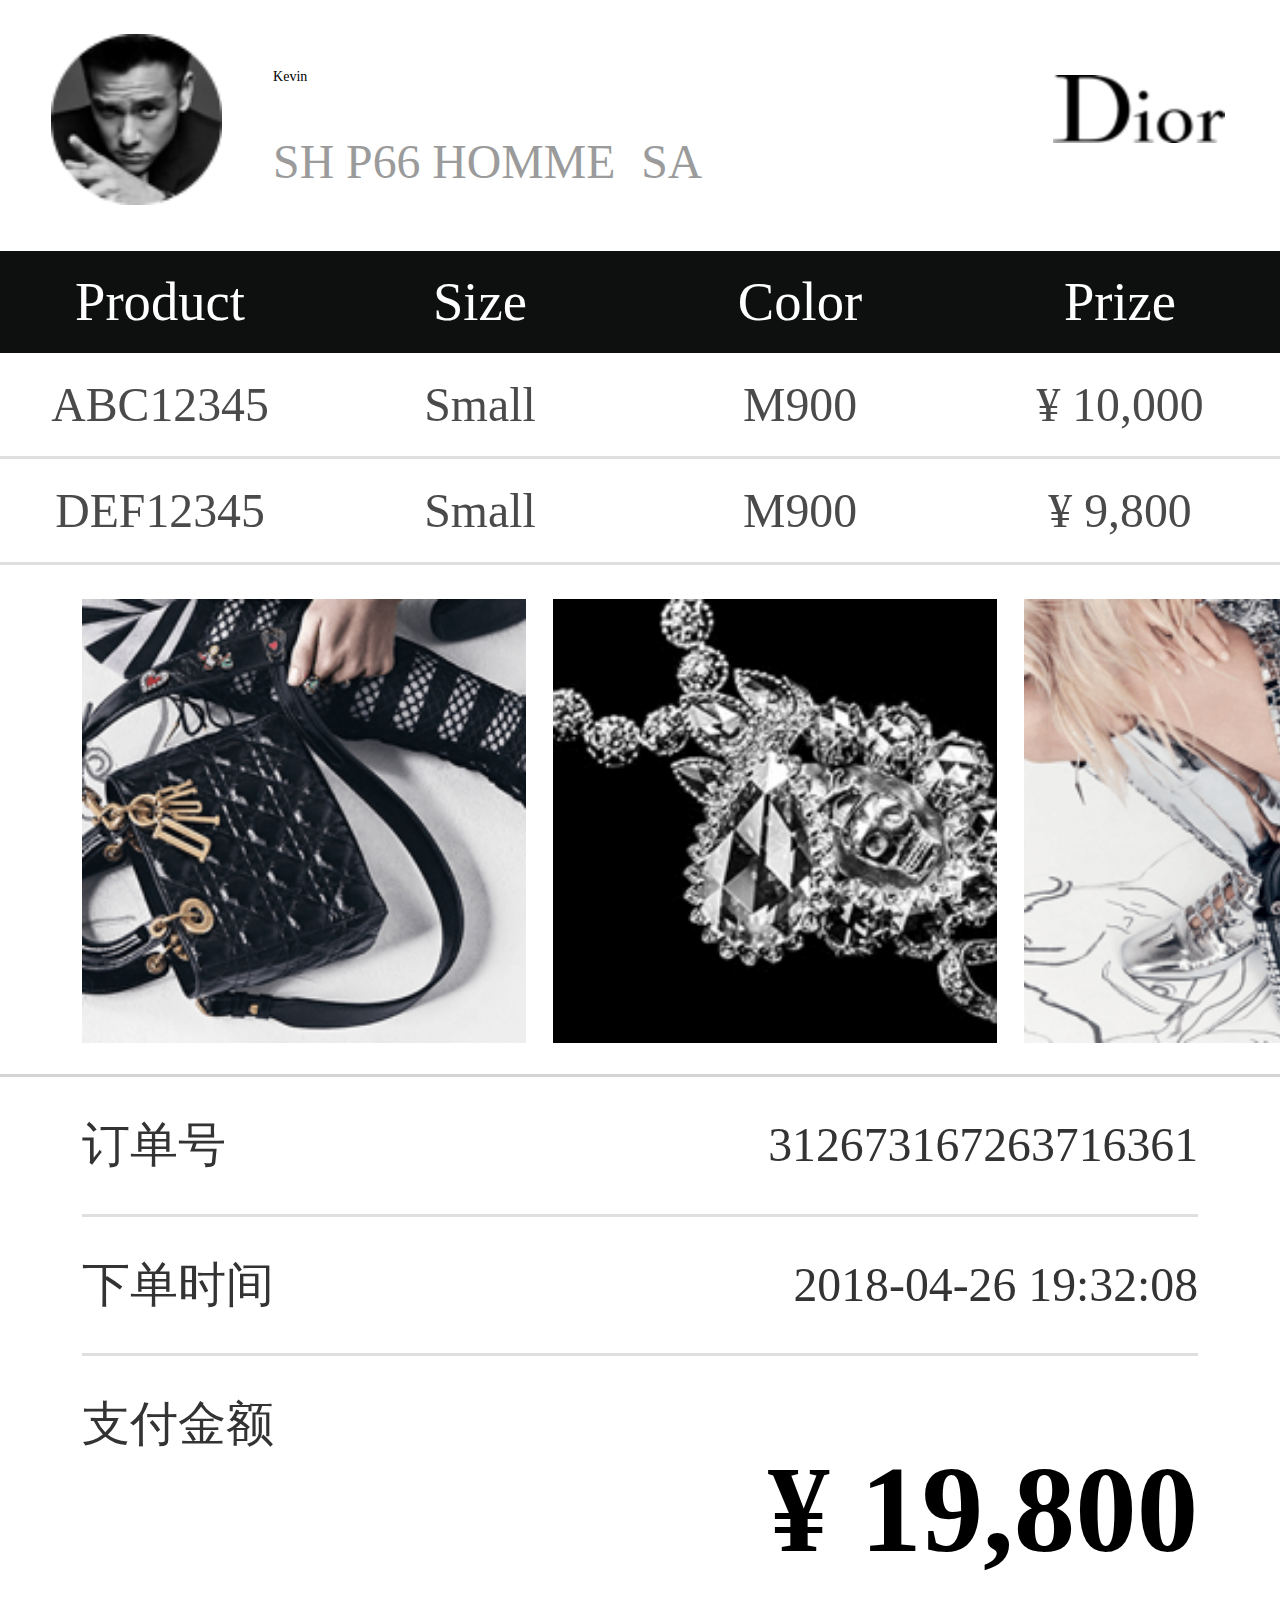
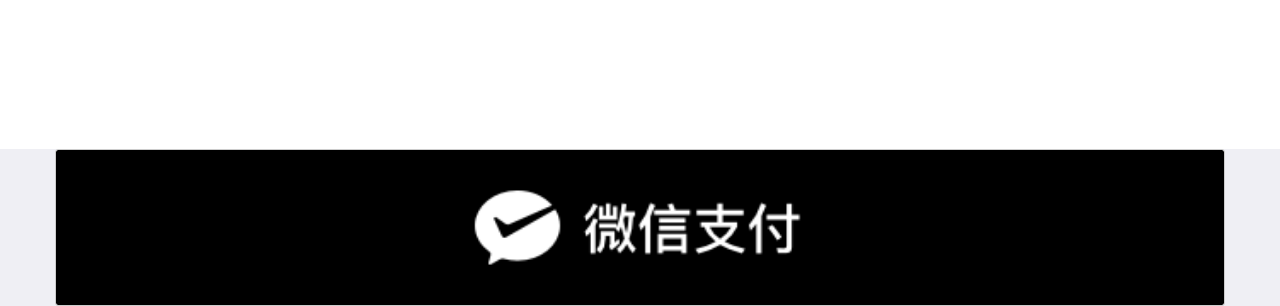
==== order.html @ d6ef1db2 "first commit" ====
<!DOCTYPE html>
<html>
	<head lang="en">
		<!--设置页面不缓存-->
		<META HTTP-EQUIV="pragma" CONTENT="no-cache">
		<META HTTP-EQUIV="Cache-Control" CONTENT="no-cache, must-revalidate">
		<META HTTP-EQUIV="expires" CONTENT="0">
		<meta http-equiv="cache-control" content="max-age=0"/>
		<meta name="viewport" content="width=device-width,initial-scale=1,minimum-scale=1,maximum-scale=1,user-scalable=no"/>
		<meta charset="UTF-8">
		<title>Dior企业号</title>
		<script type="application/javascript" src="js/rem.js"></script>
		<link rel="stylesheet" href="css/mui.min.css"/>
		<link rel="stylesheet" href="css/common.css"/>
		<link rel="stylesheet" href="css/imagePre.css"/>
		<link rel="stylesheet" href="css/order.css"/>
	</head>
	<body style="position:relative;">
		<!--顶部-->
		<div class="topStyle">
			<img src="./img/img-touxiang2@2x.png" alt="" class="headImg"/>
			<p class="nameStyle">Kevin</p>
			<p>
				<span style="color:#9B9B9B;;font-size:0.14rem;margin-right:0.065rem;">SH P66 HOMME</span>
				<span style="color:#9B9B9B;;font-size:0.14rem;">SA</span>
			</p>
			<img src="./img/logo @2x.png" alt="" class="logo"/>
		</div>
		<!--中间部分-->
		<div>
			<div class="middleHead">
				<div>Product</div>
				<div>Size</div>
				<div>Color</div>
				<div>Prize</div>
			</div>
			<div class="middleItem">
				<div>ABC12345</div>
				<div>Small</div>
				<div>M900</div>
				<div>¥ <span>10,000</span></div>
			</div>
			<div class="middleItem">
				<div>DEF12345</div>
				<div>Small</div>
				<div>M900</div>
				<div>¥ <span>9,800</span></div>
			</div>

			<div class="sliderContainer">
				<div class="sliderCon">
					<div style="white-space: nowrap;min-height: 1.34rem;">
						<!--js动态拼接-->
						<!--<div class="imgDiv">-->
							<!--<img src="./img/img-3@2x.png" data-preview-src="" data-preview-group="1">-->
						<!--</div>-->
						<!--<div class="imgDiv">-->
							<!--<img src="./img/img-4@2x.png" data-preview-src="" data-preview-group="1">-->
						<!--</div>-->
						<!--<div class="imgDiv">-->
							<!--<img src="./img/img-5@2x.png" data-preview-src="" data-preview-group="1">-->
						<!--</div>-->
						<!--<div class="imgDiv">-->
							<!--<img src="./img/img-6@2x.png" data-preview-src="" data-preview-group="1">-->
						<!--</div>-->
					</div>
				</div>
			</div>

			<!--订单部分-->
			<div class="orderCon">
				<div class="orderItem">
					<div>订单号</div>
					<div>312673167263716361</div>
				</div>
				<div class="orderItem">
					<div>下单时间</div>
					<div>2018-04-26 19:32:08</div>
				</div>
				<div class="orderItem sum">
					<div>支付金额</div>
					<div class="money">¥0</div>
				</div>
			</div>
		</div>
  	<button type="button" class="btn"></button>

  	<!--生产环境需去掉，方便调试 start-->
		<!--<script type="application/javascript" src="js/vconsole.min.js"></script>-->
		<!--<script> var Vconsole=new VConsole();</script>-->
		<!--生产环境需去掉，方便调试 end-->
		<script type="application/javascript" src="js/jquery/jquery-3.1.1.js"></script>
		<script type="application/javascript" src="js/mui.js"></script>
		<script type="application/javascript" src="js/mui.previewimage.js"></script>
		<script type="application/javascript" src="js/mui.zoom.js"></script>
		<script type="application/javascript" src="js/common.js"></script>
		<script type="application/javascript" src="js/order.js"></script>

	</body>
</html>
---- css/common.css ----
/*通用样式*/

body{
  padding:0;
  margin:0;
  font-family: PingFangSC-Medium;
  font-size:0.16rem;
  tap-highlight-color:transparent;
  -webkit-tap-highlight-color:transparent;
}

p, ul, ol{
  margin: 0;
  padding: 0;
  list-style: none;
}

*{
  margin:0; padding:0;
}

body, div, dl, dt, dd, li, h1, h2, h3, h4, h5, h6, pre, code, form, fieldset, legend, input, button, textarea, p, blockquote, th, td {
  margin: 0;
  padding: 0;
}

.rt{
  float:right;
}

.lf{
  float:left;
}

.clear:after{
  content:'';
  display:block;
  clear:both;
}
---- css/imagePre.css ----
/*ͼƬ�Ŵ���Ч start*/

.mui-preview-image.mui-fullscreen {
  position: fixed;
  z-index: 20;
  background-color: #000;
}
.mui-preview-header,
.mui-preview-footer {
  position: absolute;
  width: 100%;
  left: 0;
  z-index: 10;
}
.mui-preview-header {
  height: 44px;
  top: 0;
}
.mui-preview-footer {
  height: 50px;
  bottom: 0px;
}
.mui-preview-header .mui-preview-indicator {
  display: block;
  line-height: 25px;
  color: #fff;
  text-align: center;
  margin: 15px auto 4;
  width: 70px;
  background-color: rgba(0, 0, 0, 0.4);
  border-radius: 12px;
  font-size: 16px;
}
.mui-preview-image {
  display: none;
  -webkit-animation-duration: 0.5s;
  animation-duration: 0.5s;
  -webkit-animation-fill-mode: both;
  animation-fill-mode: both;
}
.mui-preview-image.mui-preview-in {
  -webkit-animation-name: fadeIn;
  animation-name: fadeIn;
}
.mui-preview-image.mui-preview-out {
  background: none;
  -webkit-animation-name: fadeOut;
  animation-name: fadeOut;
}
.mui-preview-image.mui-preview-out .mui-preview-header,
.mui-preview-image.mui-preview-out .mui-preview-footer {
  display: none;
}
.mui-zoom-scroller {
  position: absolute;
  display: -webkit-box;
  display: -webkit-flex;
  display: flex;
  -webkit-box-align: center;
  -webkit-align-items: center;
  align-items: center;
  -webkit-box-pack: center;
  -webkit-justify-content: center;
  justify-content: center;
  left: 0;
  right: 0;
  bottom: 0;
  top: 0;
  width: 100%;
  height: 100%;
  margin: 0;
  -webkit-backface-visibility: hidden;
}
.mui-zoom {
  -webkit-transform-style: preserve-3d;
  transform-style: preserve-3d;
}
.mui-slider .mui-slider-group .mui-slider-item img {
  width: auto;
  height: auto;
  max-width: 96%;
  max-height: 96%;
}
.mui-android-4-1 .mui-slider .mui-slider-group .mui-slider-item img {
  width: 100%;
}
.mui-android-4-1 .mui-slider.mui-preview-image .mui-slider-group .mui-slider-item {
  display: inline-table;
}
.mui-android-4-1 .mui-slider.mui-preview-image .mui-zoom-scroller img {
  display: table-cell;
  vertical-align: middle;
}
.mui-preview-loading {
  position: absolute;
  width: 100%;
  height: 100%;
  top: 0;
  left: 0;
  display: none;
}
.mui-preview-loading.mui-active {
  display: block;
}
.mui-preview-loading .mui-spinner-white {
  position: absolute;
  top: 50%;
  left: 50%;
  margin-left: -25px;
  margin-top: -25px;
  height: 50px;
  width: 50px;
}
.mui-preview-image img.mui-transitioning {
  -webkit-transition: -webkit-transform 0.5s ease, opacity 0.5s ease;
  transition: transform 0.5s ease, opacity 0.5s ease;
}
@-webkit-keyframes fadeIn {
  0% {
    opacity: 0;
  }
  100% {
    opacity: 1;
  }
}
@keyframes fadeIn {
  0% {
    opacity: 0;
  }
  100% {
    opacity: 1;
  }
}
@-webkit-keyframes fadeOut {
  0% {
    opacity: 1;
  }
  100% {
    opacity: 0;
  }
}
@keyframes fadeOut {
  0% {
    opacity: 1;
  }
  100% {
    opacity: 0;
  }
}
div img {
  max-width: 100%;
  height: auto;
}

.riskLevel{
  display:none;
}

/*ͼƬ�Ŵ���Ч end*/
---- css/order.css ----
.topStyle{
  padding:0.1rem 0;
  padding-left:0.8rem;
  position: relative;
  background-color: #fff;
}

.topStyle p{
  line-height: 0.25rem;
}

.headImg{
  width:0.5rem;
  height:0.5rem;
  position:absolute;
  top:0.1rem;
  left:0.15rem;
}

.nameStyle{
  color:#000;
  margin-right:0.085rem;
}
.logo{
  width:0.505rem;
  height:0.2rem;
  position:absolute;
  top:0.22rem;
  right:0.16rem;
}

.middleHead{
  background-color: #0E0F0F;
  display: flex;
  flex-flow: row;
  color:#fff;
}
.middleHead>div{
  width:25%;
  flex-grow: 1;
  text-align: center;
  /*align-items:stretch;*/
  line-height: 0.3rem;
}

.middleItem{
  background-color: #fff;
  color:#4A4A4A;
  display: flex;
  font-size:0.14rem;
  flex-flow: row;
  border-bottom: 0.01rem solid rgba(151,151,151,0.31);
}
.middleItem>div{
  width:25%;
  word-wrap:break-word;
  flex-grow: 1;
  text-align: center;
  /*line-height: 0.38rem;*/
  align-items:stretch;
  padding:0.12rem 0;
}

.orderItem{
  background-color: #fff;
  color:#333;
  display: flex;
  font-size:0.14rem;
  flex-flow: row;
  justify-content:space-between;
  border-bottom: 0.01rem solid rgba(151,151,151,0.31);
}

.orderItem>div{
  text-align: center;
  line-height: 0.4rem;
}

.orderItem>div:first-child{
  margin-left:0.25rem;
}

.orderItem>div:last-child{
  margin-right:0.24rem;
}

.sliderContainer{
  width:100%;
  box-sizing: border-box;
  overflow: hidden;
  height:1.5rem;
  border-bottom: 0.01rem solid rgba(151,151,151,0.31);
}

.sliderCon{
  padding-top: 0.1rem;
  padding-left:0.24rem;
  padding-bottom:0.2rem;
  background-color: #fff;
  width:100%;
  box-sizing: border-box;
  overflow-x: scroll;
}


.imgDiv{
  display: inline-block;
  width:1.3rem;
  height:1.3rem;
  overflow: hidden;
  margin-right:0.08rem;
}

.imgDiv>img{
  max-width: none;
  position: relative;
  left:0;
  top:0;
}

#slider .mui-slider-item{
  width:1.3rem;
  height:1.3rem;
  margin-right:0.06rem;
}

.sum{
  border-bottom:none;
}

.orderCon{
  padding:0 0.24rem;
  background-color: #fff;
}

.orderCon .orderItem>div:first-child{
  margin-left:0;
}

.orderCon .orderItem>div:last-child{
  margin-right:0;
}

.money{
  font-size:0.36rem;
  line-height: 0.5rem;
  color:#000;
  margin-top: 0.25rem;
  margin-bottom: 0.5rem;
  font-weight: 600;
  max-width: 70%;
}

.btn{
  width:3.43rem;
  display: block;
  margin: auto;
  height:0.46rem;
  background-image: url('../img/button-weixingzhifu@2x.png');
  background-size:100% 100%;
}
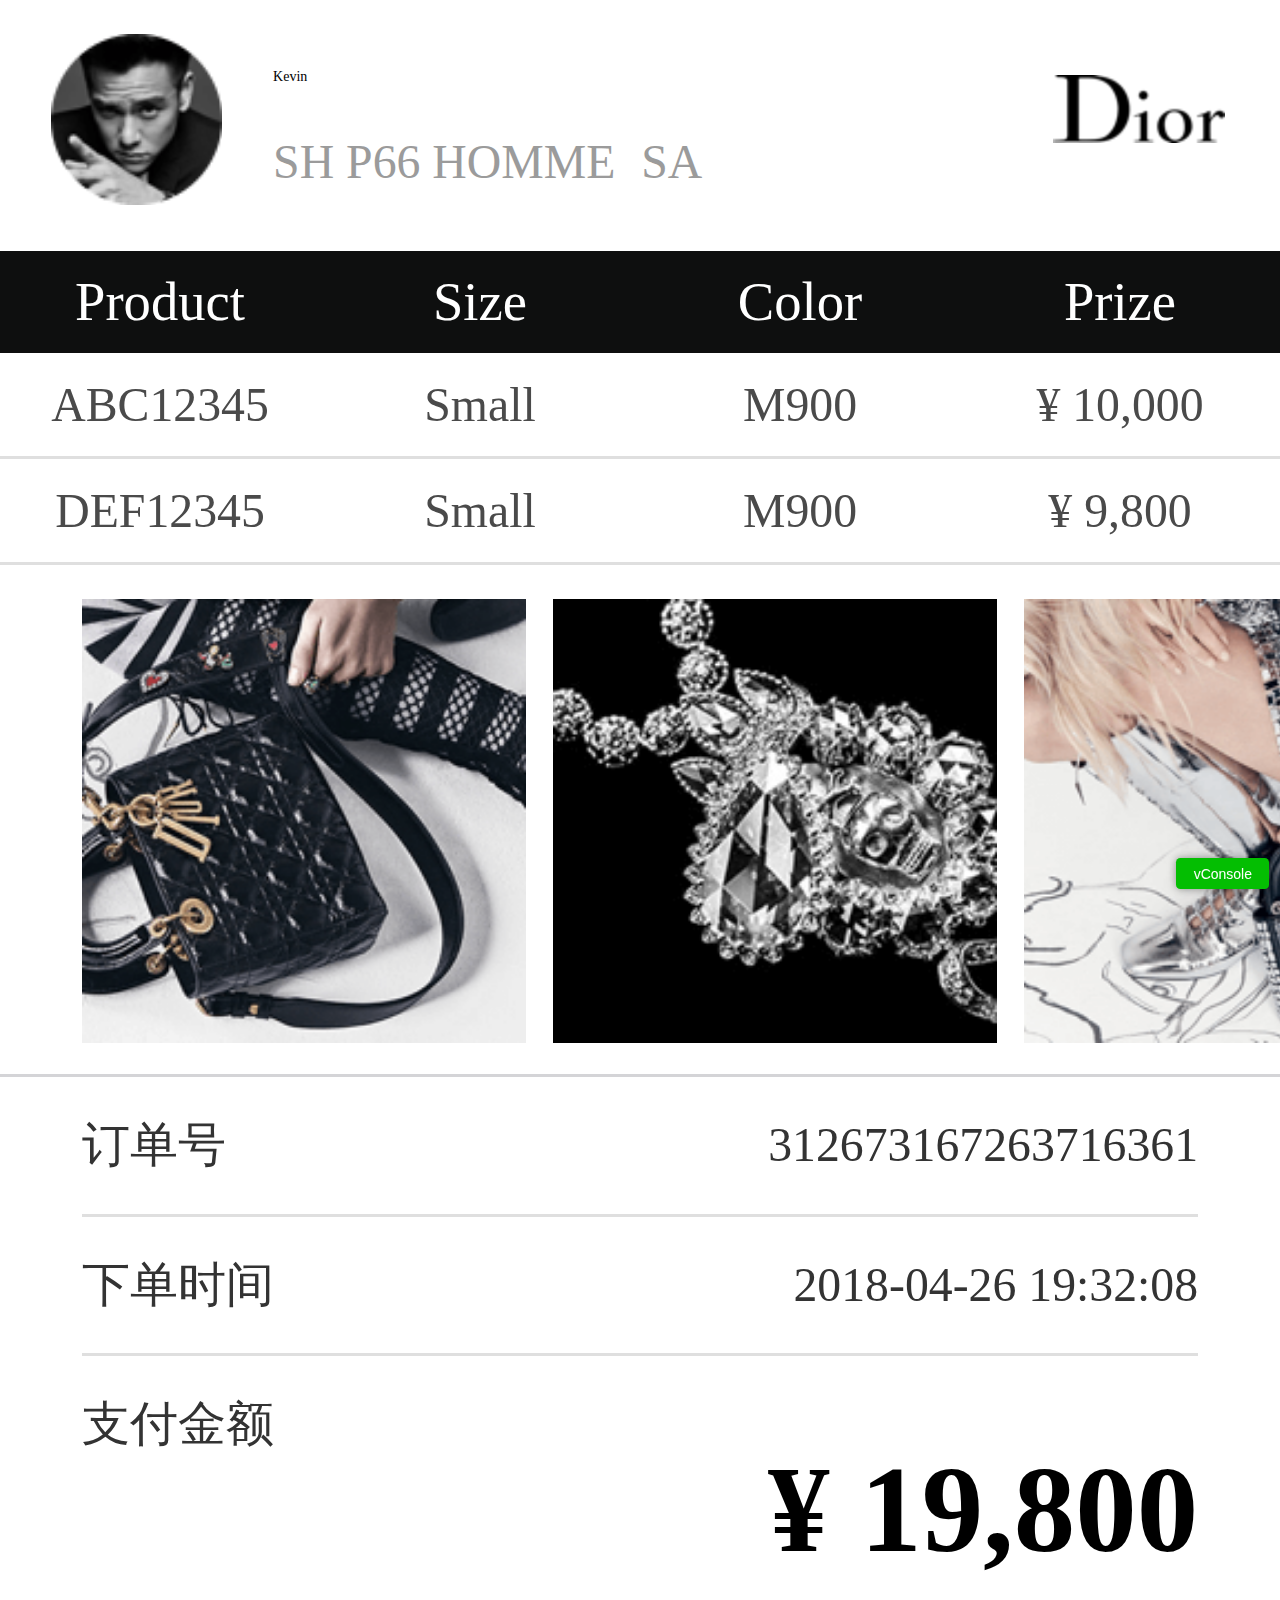
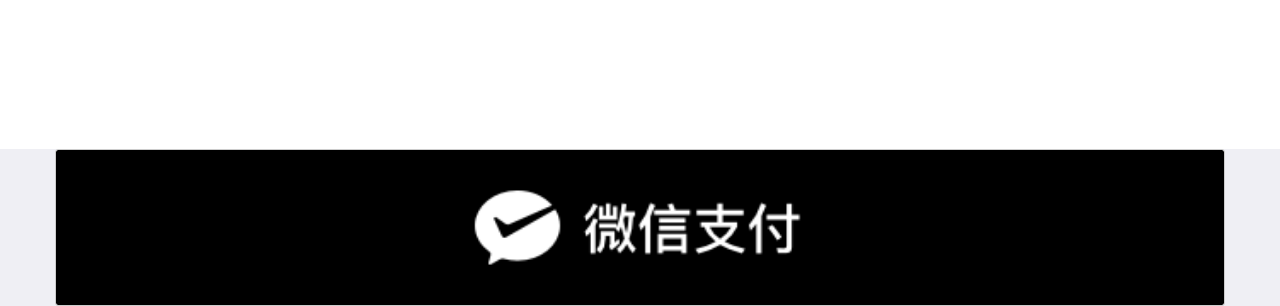
==== commit 34b4fbf9: "优化" ====
--- a/order.html
+++ b/order.html
@@ -86,8 +86,8 @@
   	<button type="button" class="btn"></button>
 
   	<!--生产环境需去掉，方便调试 start-->
-		<!--<script type="application/javascript" src="js/vconsole.min.js"></script>-->
-		<!--<script> var Vconsole=new VConsole();</script>-->
+		<script type="application/javascript" src="js/vconsole.min.js"></script>
+		<script> var Vconsole=new VConsole();</script>
 		<!--生产环境需去掉，方便调试 end-->
 		<script type="application/javascript" src="js/jquery/jquery-3.1.1.js"></script>
 		<script type="application/javascript" src="js/mui.js"></script>
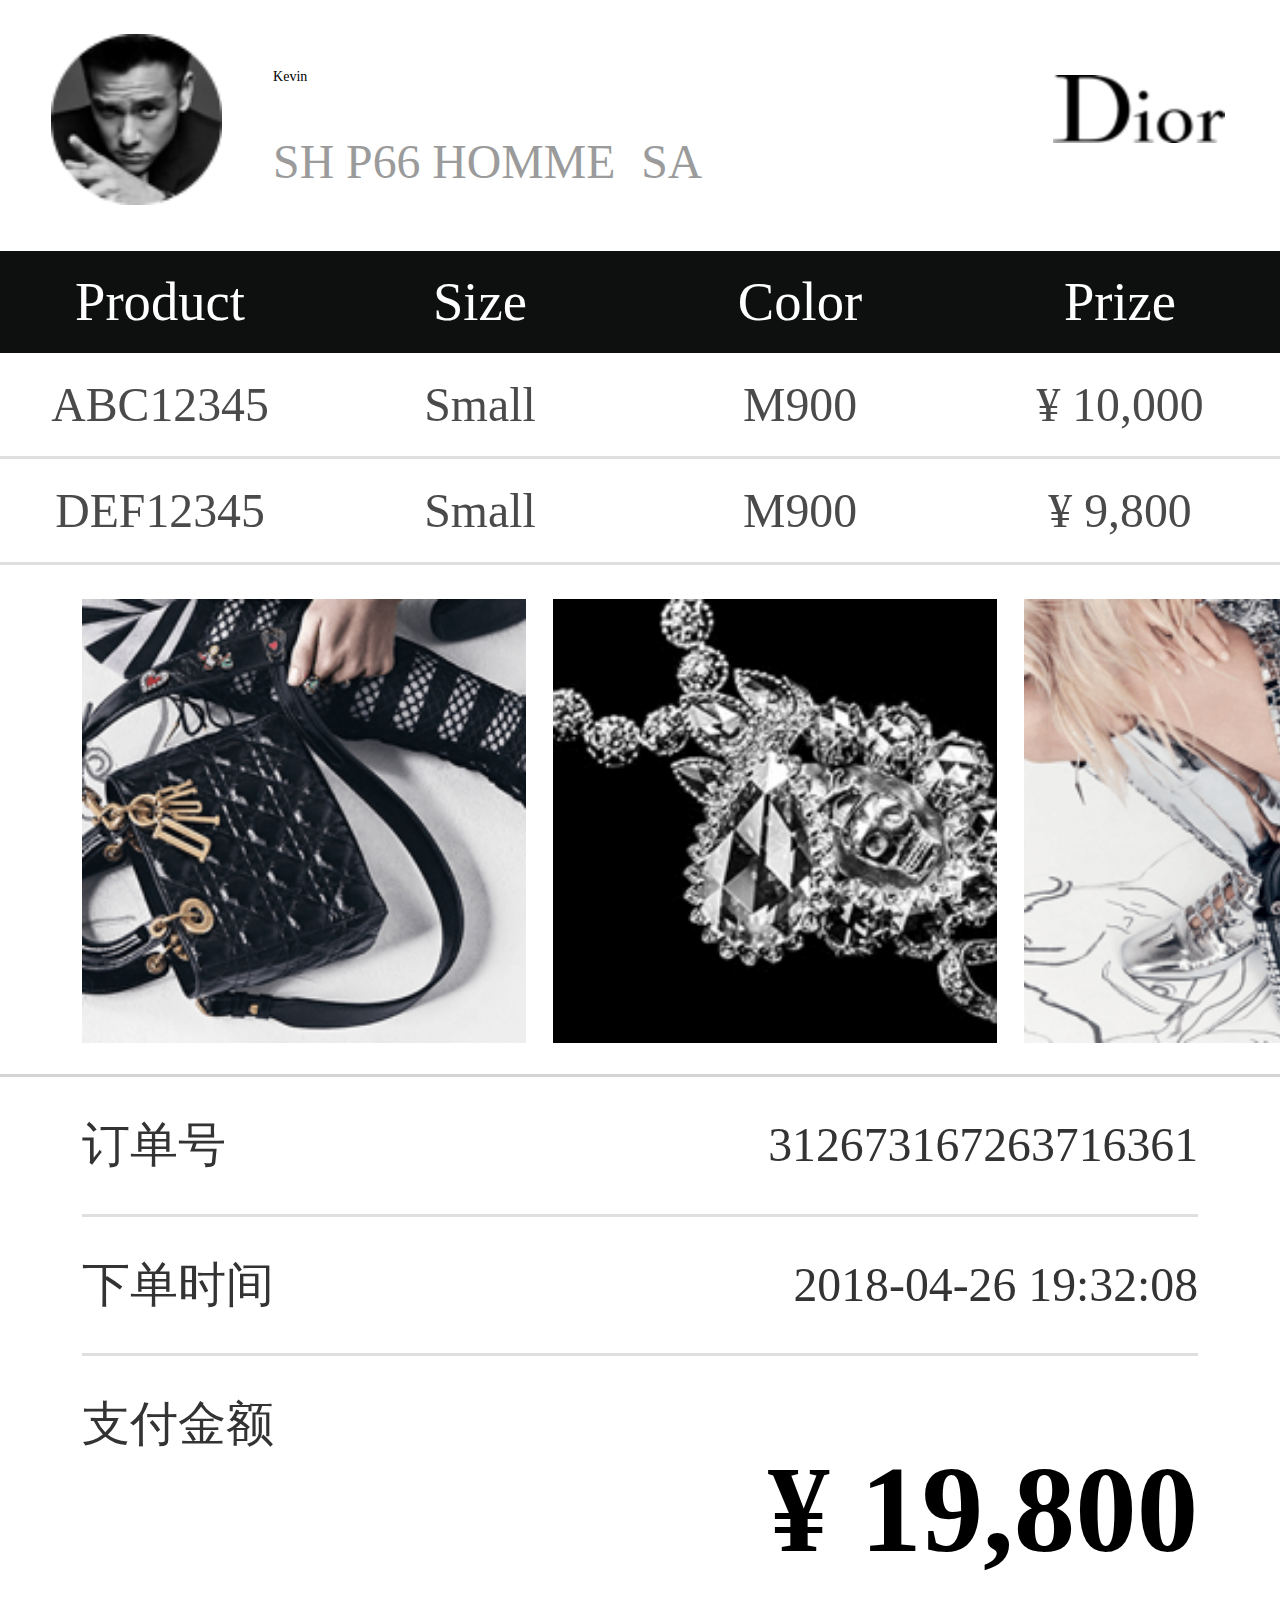
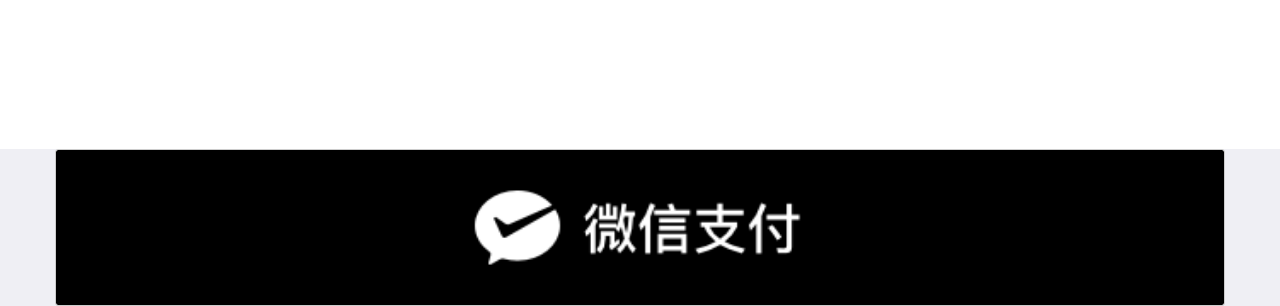
==== commit 4f87bed0: "优化img" ====
--- a/order.html
+++ b/order.html
@@ -86,8 +86,8 @@
   	<button type="button" class="btn"></button>
 
   	<!--生产环境需去掉，方便调试 start-->
-		<script type="application/javascript" src="js/vconsole.min.js"></script>
-		<script> var Vconsole=new VConsole();</script>
+		<!--<script type="application/javascript" src="js/vconsole.min.js"></script>-->
+		<!--<script> var Vconsole=new VConsole();</script>-->
 		<!--生产环境需去掉，方便调试 end-->
 		<script type="application/javascript" src="js/jquery/jquery-3.1.1.js"></script>
 		<script type="application/javascript" src="js/mui.js"></script>
